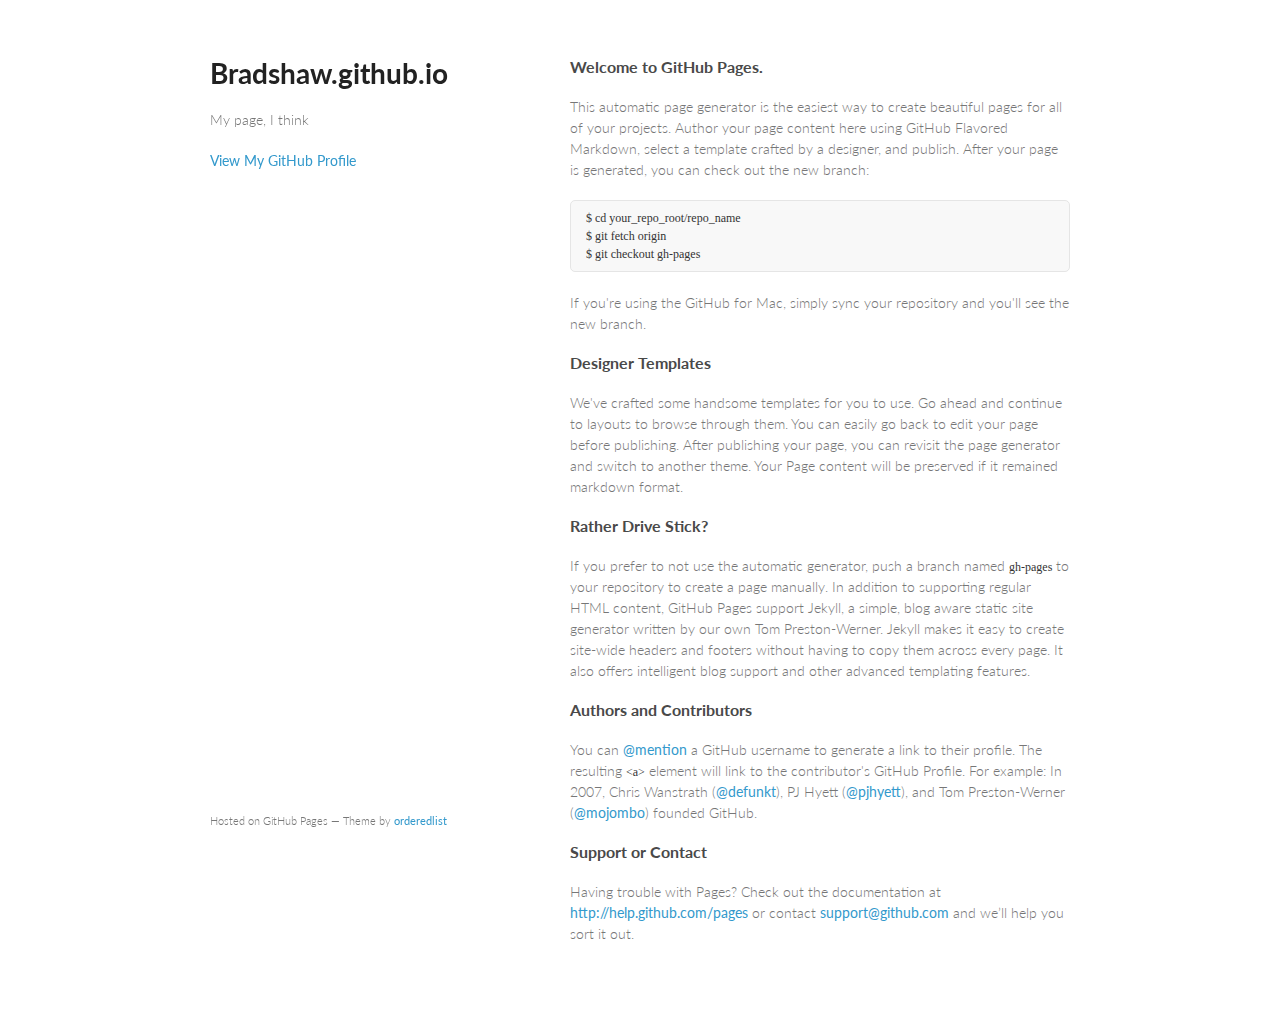
==== index.html @ e80d3b19 "Replace master branch with page content via GitHub" ====
<!doctype html>
<html>
  <head>
    <meta charset="utf-8">
    <meta http-equiv="X-UA-Compatible" content="chrome=1">
    <title>Bradshaw.github.io by Bradshaw</title>

    <link rel="stylesheet" href="stylesheets/styles.css">
    <link rel="stylesheet" href="stylesheets/pygment_trac.css">
    <meta name="viewport" content="width=device-width, initial-scale=1, user-scalable=no">
    <!--[if lt IE 9]>
    <script src="//html5shiv.googlecode.com/svn/trunk/html5.js"></script>
    <![endif]-->
  </head>
  <body>
    <div class="wrapper">
      <header>
        <h1>Bradshaw.github.io</h1>
        <p>My page, I think</p>


        <p class="view"><a href="https://github.com/Bradshaw">View My GitHub Profile</a></p>

      </header>
      <section>
        <h3>
<a name="welcome-to-github-pages" class="anchor" href="#welcome-to-github-pages"><span class="octicon octicon-link"></span></a>Welcome to GitHub Pages.</h3>

<p>This automatic page generator is the easiest way to create beautiful pages for all of your projects. Author your page content here using GitHub Flavored Markdown, select a template crafted by a designer, and publish. After your page is generated, you can check out the new branch:</p>

<pre><code>$ cd your_repo_root/repo_name
$ git fetch origin
$ git checkout gh-pages
</code></pre>

<p>If you're using the GitHub for Mac, simply sync your repository and you'll see the new branch.</p>

<h3>
<a name="designer-templates" class="anchor" href="#designer-templates"><span class="octicon octicon-link"></span></a>Designer Templates</h3>

<p>We've crafted some handsome templates for you to use. Go ahead and continue to layouts to browse through them. You can easily go back to edit your page before publishing. After publishing your page, you can revisit the page generator and switch to another theme. Your Page content will be preserved if it remained markdown format.</p>

<h3>
<a name="rather-drive-stick" class="anchor" href="#rather-drive-stick"><span class="octicon octicon-link"></span></a>Rather Drive Stick?</h3>

<p>If you prefer to not use the automatic generator, push a branch named <code>gh-pages</code> to your repository to create a page manually. In addition to supporting regular HTML content, GitHub Pages support Jekyll, a simple, blog aware static site generator written by our own Tom Preston-Werner. Jekyll makes it easy to create site-wide headers and footers without having to copy them across every page. It also offers intelligent blog support and other advanced templating features.</p>

<h3>
<a name="authors-and-contributors" class="anchor" href="#authors-and-contributors"><span class="octicon octicon-link"></span></a>Authors and Contributors</h3>

<p>You can <a href="https://github.com/blog/821" class="user-mention">@mention</a> a GitHub username to generate a link to their profile. The resulting <code>&lt;a&gt;</code> element will link to the contributor's GitHub Profile. For example: In 2007, Chris Wanstrath (<a href="https://github.com/defunkt" class="user-mention">@defunkt</a>), PJ Hyett (<a href="https://github.com/pjhyett" class="user-mention">@pjhyett</a>), and Tom Preston-Werner (<a href="https://github.com/mojombo" class="user-mention">@mojombo</a>) founded GitHub.</p>

<h3>
<a name="support-or-contact" class="anchor" href="#support-or-contact"><span class="octicon octicon-link"></span></a>Support or Contact</h3>

<p>Having trouble with Pages? Check out the documentation at <a href="http://help.github.com/pages">http://help.github.com/pages</a> or contact <a href="mailto:support@github.com">support@github.com</a> and we’ll help you sort it out.</p>
      </section>
      <footer>
        <p><small>Hosted on GitHub Pages &mdash; Theme by <a href="https://github.com/orderedlist">orderedlist</a></small></p>
      </footer>
    </div>
    <script src="javascripts/scale.fix.js"></script>
    
  </body>
</html>
---- stylesheets/styles.css ----
@import url(https://fonts.googleapis.com/css?family=Lato:300italic,700italic,300,700);

body {
  padding:50px;
  font:14px/1.5 Lato, "Helvetica Neue", Helvetica, Arial, sans-serif;
  color:#777;
  font-weight:300;
}

h1, h2, h3, h4, h5, h6 {
  color:#222;
  margin:0 0 20px;
}

p, ul, ol, table, pre, dl {
  margin:0 0 20px;
}

h1, h2, h3 {
  line-height:1.1;
}

h1 {
  font-size:28px;
}

h2 {
  color:#393939;
}

h3, h4, h5, h6 {
  color:#494949;
}

a {
  color:#39c;
  font-weight:400;
  text-decoration:none;
}

a small {
  font-size:11px;
  color:#777;
  margin-top:-0.6em;
  display:block;
}

.wrapper {
  width:860px;
  margin:0 auto;
}

blockquote {
  border-left:1px solid #e5e5e5;
  margin:0;
  padding:0 0 0 20px;
  font-style:italic;
}

code, pre {
  font-family:Monaco, Bitstream Vera Sans Mono, Lucida Console, Terminal;
  color:#333;
  font-size:12px;
}

pre {
  padding:8px 15px;
  background: #f8f8f8;  
  border-radius:5px;
  border:1px solid #e5e5e5;
  overflow-x: auto;
}

table {
  width:100%;
  border-collapse:collapse;
}

th, td {
  text-align:left;
  padding:5px 10px;
  border-bottom:1px solid #e5e5e5;
}

dt {
  color:#444;
  font-weight:700;
}

th {
  color:#444;
}

img {
  max-width:100%;
}

header {
  width:270px;
  float:left;
  position:fixed;
}

header ul {
  list-style:none;
  height:40px;
  
  padding:0;
  
  background: #eee;
  background: -moz-linear-gradient(top, #f8f8f8 0%, #dddddd 100%);
  background: -webkit-gradient(linear, left top, left bottom, color-stop(0%,#f8f8f8), color-stop(100%,#dddddd));
  background: -webkit-linear-gradient(top, #f8f8f8 0%,#dddddd 100%);
  background: -o-linear-gradient(top, #f8f8f8 0%,#dddddd 100%);
  background: -ms-linear-gradient(top, #f8f8f8 0%,#dddddd 100%);
  background: linear-gradient(top, #f8f8f8 0%,#dddddd 100%);
  
  border-radius:5px;
  border:1px solid #d2d2d2;
  box-shadow:inset #fff 0 1px 0, inset rgba(0,0,0,0.03) 0 -1px 0;
  width:270px;
}

header li {
  width:89px;
  float:left;
  border-right:1px solid #d2d2d2;
  height:40px;
}

header ul a {
  line-height:1;
  font-size:11px;
  color:#999;
  display:block;
  text-align:center;
  padding-top:6px;
  height:40px;
}

strong {
  color:#222;
  font-weight:700;
}

header ul li + li {
  width:88px;
  border-left:1px solid #fff;
}

header ul li + li + li {
  border-right:none;
  width:89px;
}

header ul a strong {
  font-size:14px;
  display:block;
  color:#222;
}

section {
  width:500px;
  float:right;
  padding-bottom:50px;
}

small {
  font-size:11px;
}

hr {
  border:0;
  background:#e5e5e5;
  height:1px;
  margin:0 0 20px;
}

footer {
  width:270px;
  float:left;
  position:fixed;
  bottom:50px;
}

@media print, screen and (max-width: 960px) {
  
  div.wrapper {
    width:auto;
    margin:0;
  }
  
  header, section, footer {
    float:none;
    position:static;
    width:auto;
  }
  
  header {
    padding-right:320px;
  }
  
  section {
    border:1px solid #e5e5e5;
    border-width:1px 0;
    padding:20px 0;
    margin:0 0 20px;
  }
  
  header a small {
    display:inline;
  }
  
  header ul {
    position:absolute;
    right:50px;
    top:52px;
  }
}

@media print, screen and (max-width: 720px) {
  body {
    word-wrap:break-word;
  }
  
  header {
    padding:0;
  }
  
  header ul, header p.view {
    position:static;
  }
  
  pre, code {
    word-wrap:normal;
  }
}

@media print, screen and (max-width: 480px) {
  body {
    padding:15px;
  }
  
  header ul {
    display:none;
  }
}

@media print {
  body {
    padding:0.4in;
    font-size:12pt;
    color:#444;
  }
}
---- stylesheets/pygment_trac.css ----
.highlight  { background: #ffffff; }
.highlight .c { color: #999988; font-style: italic } /* Comment */
.highlight .err { color: #a61717; background-color: #e3d2d2 } /* Error */
.highlight .k { font-weight: bold } /* Keyword */
.highlight .o { font-weight: bold } /* Operator */
.highlight .cm { color: #999988; font-style: italic } /* Comment.Multiline */
.highlight .cp { color: #999999; font-weight: bold } /* Comment.Preproc */
.highlight .c1 { color: #999988; font-style: italic } /* Comment.Single */
.highlight .cs { color: #999999; font-weight: bold; font-style: italic } /* Comment.Special */
.highlight .gd { color: #000000; background-color: #ffdddd } /* Generic.Deleted */
.highlight .gd .x { color: #000000; background-color: #ffaaaa } /* Generic.Deleted.Specific */
.highlight .ge { font-style: italic } /* Generic.Emph */
.highlight .gr { color: #aa0000 } /* Generic.Error */
.highlight .gh { color: #999999 } /* Generic.Heading */
.highlight .gi { color: #000000; background-color: #ddffdd } /* Generic.Inserted */
.highlight .gi .x { color: #000000; background-color: #aaffaa } /* Generic.Inserted.Specific */
.highlight .go { color: #888888 } /* Generic.Output */
.highlight .gp { color: #555555 } /* Generic.Prompt */
.highlight .gs { font-weight: bold } /* Generic.Strong */
.highlight .gu { color: #800080; font-weight: bold; } /* Generic.Subheading */
.highlight .gt { color: #aa0000 } /* Generic.Traceback */
.highlight .kc { font-weight: bold } /* Keyword.Constant */
.highlight .kd { font-weight: bold } /* Keyword.Declaration */
.highlight .kn { font-weight: bold } /* Keyword.Namespace */
.highlight .kp { font-weight: bold } /* Keyword.Pseudo */
.highlight .kr { font-weight: bold } /* Keyword.Reserved */
.highlight .kt { color: #445588; font-weight: bold } /* Keyword.Type */
.highlight .m { color: #009999 } /* Literal.Number */
.highlight .s { color: #d14 } /* Literal.String */
.highlight .na { color: #008080 } /* Name.Attribute */
.highlight .nb { color: #0086B3 } /* Name.Builtin */
.highlight .nc { color: #445588; font-weight: bold } /* Name.Class */
.highlight .no { color: #008080 } /* Name.Constant */
.highlight .ni { color: #800080 } /* Name.Entity */
.highlight .ne { color: #990000; font-weight: bold } /* Name.Exception */
.highlight .nf { color: #990000; font-weight: bold } /* Name.Function */
.highlight .nn { color: #555555 } /* Name.Namespace */
.highlight .nt { color: #000080 } /* Name.Tag */
.highlight .nv { color: #008080 } /* Name.Variable */
.highlight .ow { font-weight: bold } /* Operator.Word */
.highlight .w { color: #bbbbbb } /* Text.Whitespace */
.highlight .mf { color: #009999 } /* Literal.Number.Float */
.highlight .mh { color: #009999 } /* Literal.Number.Hex */
.highlight .mi { color: #009999 } /* Literal.Number.Integer */
.highlight .mo { color: #009999 } /* Literal.Number.Oct */
.highlight .sb { color: #d14 } /* Literal.String.Backtick */
.highlight .sc { color: #d14 } /* Literal.String.Char */
.highlight .sd { color: #d14 } /* Literal.String.Doc */
.highlight .s2 { color: #d14 } /* Literal.String.Double */
.highlight .se { color: #d14 } /* Literal.String.Escape */
.highlight .sh { color: #d14 } /* Literal.String.Heredoc */
.highlight .si { color: #d14 } /* Literal.String.Interpol */
.highlight .sx { color: #d14 } /* Literal.String.Other */
.highlight .sr { color: #009926 } /* Literal.String.Regex */
.highlight .s1 { color: #d14 } /* Literal.String.Single */
.highlight .ss { color: #990073 } /* Literal.String.Symbol */
.highlight .bp { color: #999999 } /* Name.Builtin.Pseudo */
.highlight .vc { color: #008080 } /* Name.Variable.Class */
.highlight .vg { color: #008080 } /* Name.Variable.Global */
.highlight .vi { color: #008080 } /* Name.Variable.Instance */
.highlight .il { color: #009999 } /* Literal.Number.Integer.Long */

.type-csharp .highlight .k { color: #0000FF }
.type-csharp .highlight .kt { color: #0000FF }
.type-csharp .highlight .nf { color: #000000; font-weight: normal }
.type-csharp .highlight .nc { color: #2B91AF }
.type-csharp .highlight .nn { color: #000000 }
.type-csharp .highlight .s { color: #A31515 }
.type-csharp .highlight .sc { color: #A31515 }
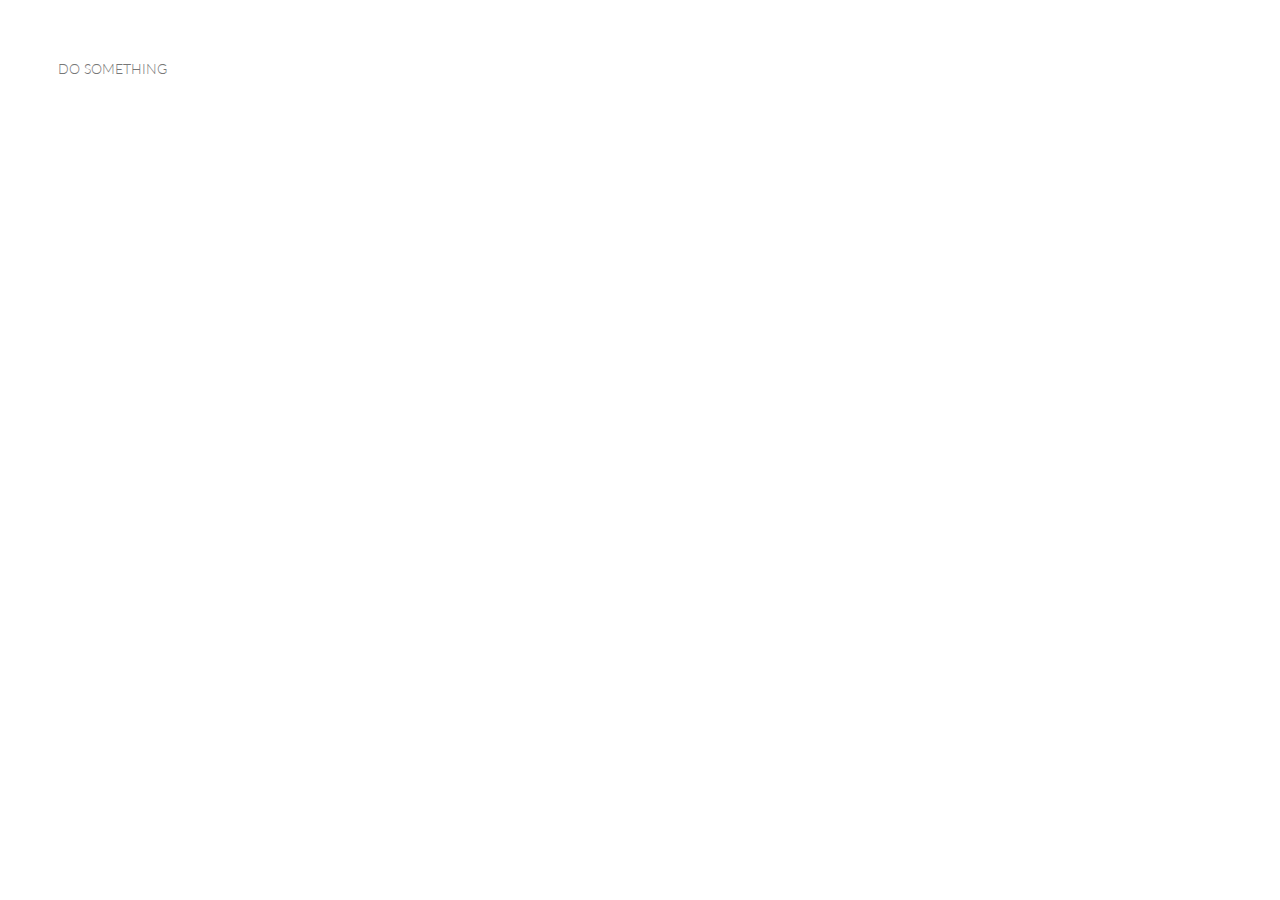
==== commit 16226896: "Update index.html" ====
--- a/index.html
+++ b/index.html
@@ -13,53 +13,6 @@
     <![endif]-->
   </head>
   <body>
-    <div class="wrapper">
-      <header>
-        <h1>Bradshaw.github.io</h1>
-        <p>My page, I think</p>
-
-
-        <p class="view"><a href="https://github.com/Bradshaw">View My GitHub Profile</a></p>
-
-      </header>
-      <section>
-        <h3>
-<a name="welcome-to-github-pages" class="anchor" href="#welcome-to-github-pages"><span class="octicon octicon-link"></span></a>Welcome to GitHub Pages.</h3>
-
-<p>This automatic page generator is the easiest way to create beautiful pages for all of your projects. Author your page content here using GitHub Flavored Markdown, select a template crafted by a designer, and publish. After your page is generated, you can check out the new branch:</p>
-
-<pre><code>$ cd your_repo_root/repo_name
-$ git fetch origin
-$ git checkout gh-pages
-</code></pre>
-
-<p>If you're using the GitHub for Mac, simply sync your repository and you'll see the new branch.</p>
-
-<h3>
-<a name="designer-templates" class="anchor" href="#designer-templates"><span class="octicon octicon-link"></span></a>Designer Templates</h3>
-
-<p>We've crafted some handsome templates for you to use. Go ahead and continue to layouts to browse through them. You can easily go back to edit your page before publishing. After publishing your page, you can revisit the page generator and switch to another theme. Your Page content will be preserved if it remained markdown format.</p>
-
-<h3>
-<a name="rather-drive-stick" class="anchor" href="#rather-drive-stick"><span class="octicon octicon-link"></span></a>Rather Drive Stick?</h3>
-
-<p>If you prefer to not use the automatic generator, push a branch named <code>gh-pages</code> to your repository to create a page manually. In addition to supporting regular HTML content, GitHub Pages support Jekyll, a simple, blog aware static site generator written by our own Tom Preston-Werner. Jekyll makes it easy to create site-wide headers and footers without having to copy them across every page. It also offers intelligent blog support and other advanced templating features.</p>
-
-<h3>
-<a name="authors-and-contributors" class="anchor" href="#authors-and-contributors"><span class="octicon octicon-link"></span></a>Authors and Contributors</h3>
-
-<p>You can <a href="https://github.com/blog/821" class="user-mention">@mention</a> a GitHub username to generate a link to their profile. The resulting <code>&lt;a&gt;</code> element will link to the contributor's GitHub Profile. For example: In 2007, Chris Wanstrath (<a href="https://github.com/defunkt" class="user-mention">@defunkt</a>), PJ Hyett (<a href="https://github.com/pjhyett" class="user-mention">@pjhyett</a>), and Tom Preston-Werner (<a href="https://github.com/mojombo" class="user-mention">@mojombo</a>) founded GitHub.</p>
-
-<h3>
-<a name="support-or-contact" class="anchor" href="#support-or-contact"><span class="octicon octicon-link"></span></a>Support or Contact</h3>
-
-<p>Having trouble with Pages? Check out the documentation at <a href="http://help.github.com/pages">http://help.github.com/pages</a> or contact <a href="mailto:support@github.com">support@github.com</a> and we’ll help you sort it out.</p>
-      </section>
-      <footer>
-        <p><small>Hosted on GitHub Pages &mdash; Theme by <a href="https://github.com/orderedlist">orderedlist</a></small></p>
-      </footer>
-    </div>
-    <script src="javascripts/scale.fix.js"></script>
-    
+    DO SOMETHING
   </body>
-</html>+</html>
